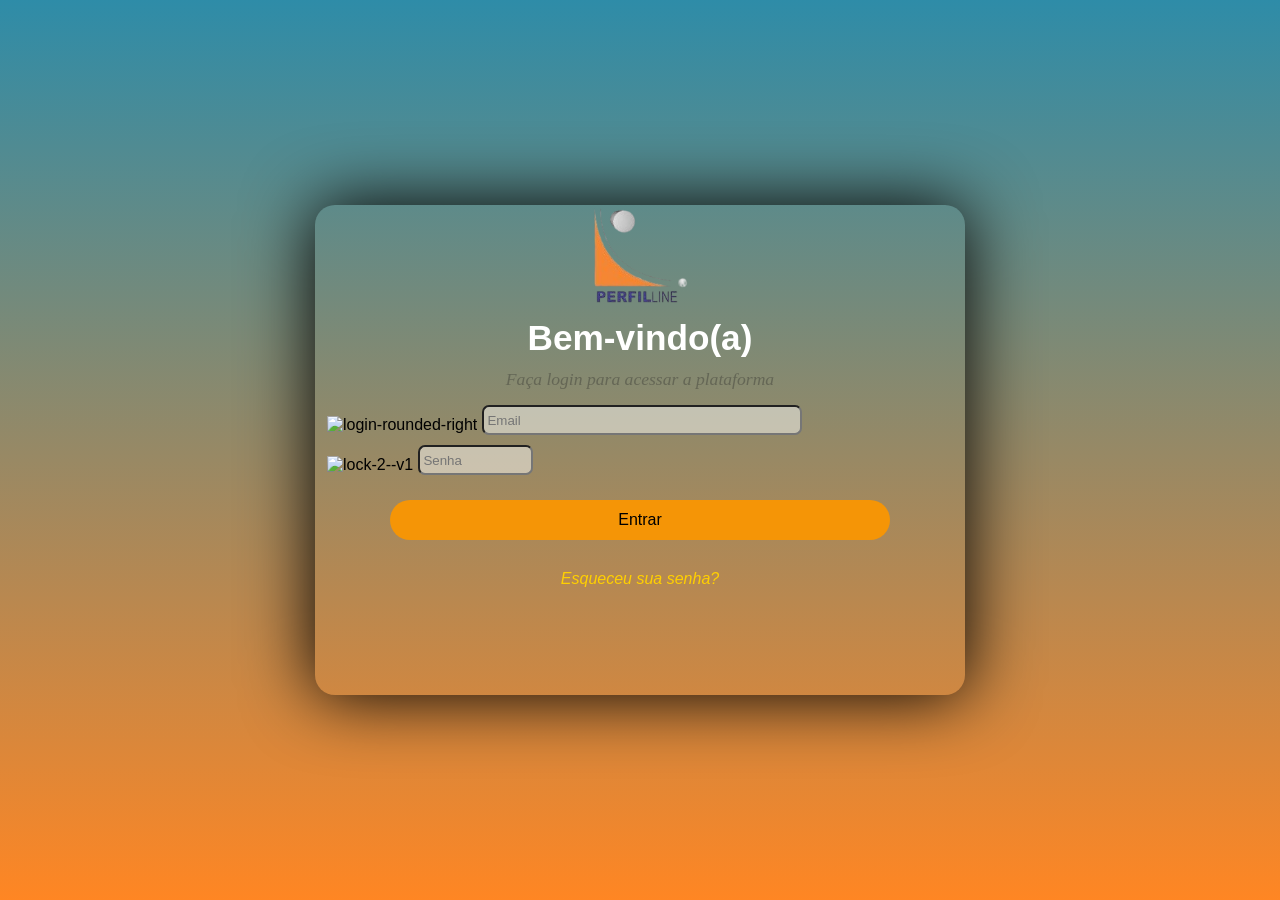
==== index.html @ e6cea7f4 "++M" ====
<!DOCTYPE html>
<html lang="pt-br">

<head>
    <meta charset="UTF-8">
    <meta name="viewport" content="width=device-width, initial-scale=1.0">
    <title>Coleta/Entrega - Login</title>
    <link rel="stylesheet" href="estilos/style.css">
    <link rel="stylesheet" href="estilos/media-query.css">
</head>

<body>
    <main>
        <section id="login">
            <div id="imagem">
                <!-- Aqui vai a imagem nas CSS -->
            </div>
            <div id="formulario">
                <h1>Bem-vindo(a)</h1>
                <p>Faça login para acessar a plataforma</p>
                <h1></h1>
                <form action="login.php" method="post" autocomplete="on">
                    <div class="campo_login">
                        <label for="ilogin">
                            <img width="20" height="20" src="https://img.icons8.com/softteal-gradient/24/login-rounded-right.png"
                                alt="login-rounded-right"/>
                            <input type="email" name="login" id="ilogin" placeholder=" Email" autocomplete="email"
                                required maxlength="31">
                        </label>
                    </div>
            <h1></h1>
            <div class="campo_senha">
                <label for="isenha">
                    <img width="20" height="20" src="https://img.icons8.com/fluency/48/lock-2--v1.png"
                        alt="lock-2--v1" />
                    <input type="password" name="senha" id="isenha" placeholder=" Senha" autocomplete="current-password"
                        required minlength="8" maxlength="20">
                </label>
            </div>
            <input type="submit" value="Entrar">
            <a href="srfc=APQntvgS_c53MrEAnky=519c1721w539113&91v4811&951481q&.html" class="botao">
                Esqueceu sua senha?
            </a>
                </form>
            </div>
        </section>        
    </main>
</body>
</html>
---- estilos/style.css ----
/* vv Início das configurações do Plano de fundo atrás do quadrado de "Login" vv */

@charset "UTF-8";

*{  font-family: -apple-system, BlinkMacSystemFont, 'Poppins', Roboto, Oxygen, Ubuntu, Cantarell, 'Open Sans', 'Helvetica Neue', sans-serif;
    padding: 0px;
    margin: 0px;
    box-sizing: border-box;  
}

body,html {
    background: #ffffff00 url(../imagens/site.jpg) no-repeat;
    background-position: 42% 60%;
    height:100vh;
    width:100vw;
}

/* ^^ Fim das configurações do Plano de fundo atrás do quadrado de "Login" ^^ */
/* [base64]*/
/* vv Início das configurações do quadrado externo vv */

main {
    position: relative;
    height: 100vh;
    width: 100vw;
}

section#login {
    position: absolute;
    top: 50%;
    left: 50%;
    overflow: hidden;
    background-color: #beb7fd00;
    width: 380px;
    height: 490px;
    border-radius: 20px;
    box-shadow: 0px 0px 70px rgb(0, 0, 0);
    transform: translate(-50%, -50%);
    transition: width 1s, height 1s;

}

/* ^^ Fim das configurações do quadrado externo ^^ */
/* [base64]*/
/* vv Início das configurações da imagem anexada ao quadrado externo vv */

section#login > div#imagem {
    height: 100px;
    background: #ffffff00 url(../imagens/perfilline.png) no-repeat;
    background-position: bottom center;
    background-size: 15%;
}

 /* ^^ Fim das configurações da imagem anexada ao quadrado externo ^^ */
 /* [base64]*/
 /* vv Início das configurações das informações de Bem-vindo(a) e subtítulo de fazer login para acessar vv */

 section#login > div#formulario {
    display: block;
    padding: 2px;
    margin: 5px;
}
    div#formulario > h1 { /* Bem-vindo(a)*/
        padding: 4px;
        font-size: 2.2em;
        font-family: 'Gill Sans', Gill Sans MT, Calibri, Trebuchet MS, sans-serif;
        text-align: center;
        margin-bottom: 0.5px;
        color: #ffffff;
        margin-top: 2px;
    }

    
    div#formulario > p { /* Faça seu login para acessar */
    margin: 2px;
    font-size: 1.1em;
    font-family: 'Georgia', 'Times New Roman', Times, serif;
    text-align: center;
    margin-bottom: 2px;
    font-style: italic;
    color: #24242457;
    margin-top: 7px;
    }

/* ^^ Fim das configurações das informações de Bem-vindo(a) e subtítulo de fazer login para acessar ^^ */
/* [base64]*/
/* vv Início das configurações do botão "Enviar" vv */

form > input[type=submit]{
    font-size: 1em;
    display:block;
    width: 80%;
    height: 40px;
    background-color: #f59506;
    border: none;
    border-radius: 25px;
    cursor: pointer;
    margin-top: 20px;
    margin-bottom: 20px;
    align-self: center;
    color: #000000;
}

form > input[type=submit]:hover {
    background-color: #acdae7;
}

/* ^^ Fim das configurações do botão "Enviar" ^^ */
/* [base64]*/
/* vv Início das configurações de tamanho dos campos "Email e Senha" vv */

input[type="email"] {
    width: 320px;
    height: 30px;
    border-radius: 7px;
    background-color: #ffffff7a;
}

input[type="password"] {
    width: 115px;
    height: 30px;
    border-radius: 7px;
    background-color: #ffffff7a;
}

/* ^^ Fim das configurações de tamanho dos campos "Email e Senha" ^^ */
/* [base64]*/
/* vv Início das configurações de margem e espaçamento dos campos "Email e Senha vv */

form {
    margin: 5px;
    display: flex;
    flex-direction: column;
    gap: 5px;
}

/* ^^ Fim das configurações de margem e espaçamento dos campos "Email e Senha ^^ */
/* [base64]*/

/* vv Início das configurações dos ícones vv */

label img {
    position: relative;
    top: 5px;
}
/* ^^ Fim das configurações dos ícones ^^ */
/* [base64]*/
/* vv Início das configurações do campo "Esqueci minha senha" vv */

form > a.botao {
    text-decoration: none;
    text-align: center;
    margin-top: 5px;
    font-style: italic;
    color: #ffd000;
}

/* ^^ Fim das configurações do campo "Esqueci minha senha" ^^ */
/* [base64]*/
---- estilos/media-query.css ----
@charset "UTF-8";

/* Typical Device Breakpoints
-----------------------------
Pequenas telas: até 600px
Celular: de 600px até 768px
Tablet: 768px até 992px
Desktop: 992px até 1200px
Grandes telas: acima de 1200px
*/

@media screen and (min-width: 768px) and (max-width: 991px) {

    body {
        background-image: linear-gradient(to top, #eca343, #2e8ca8);
    }
    
    section#login {
    width: 650px;
    }
}

@media screen and (min-width: 992px){

    body {
        background-image: linear-gradient(to top, #ff8623, #2e8ca8);
    }
    
    section#login {
    width: 650px;
    }
}
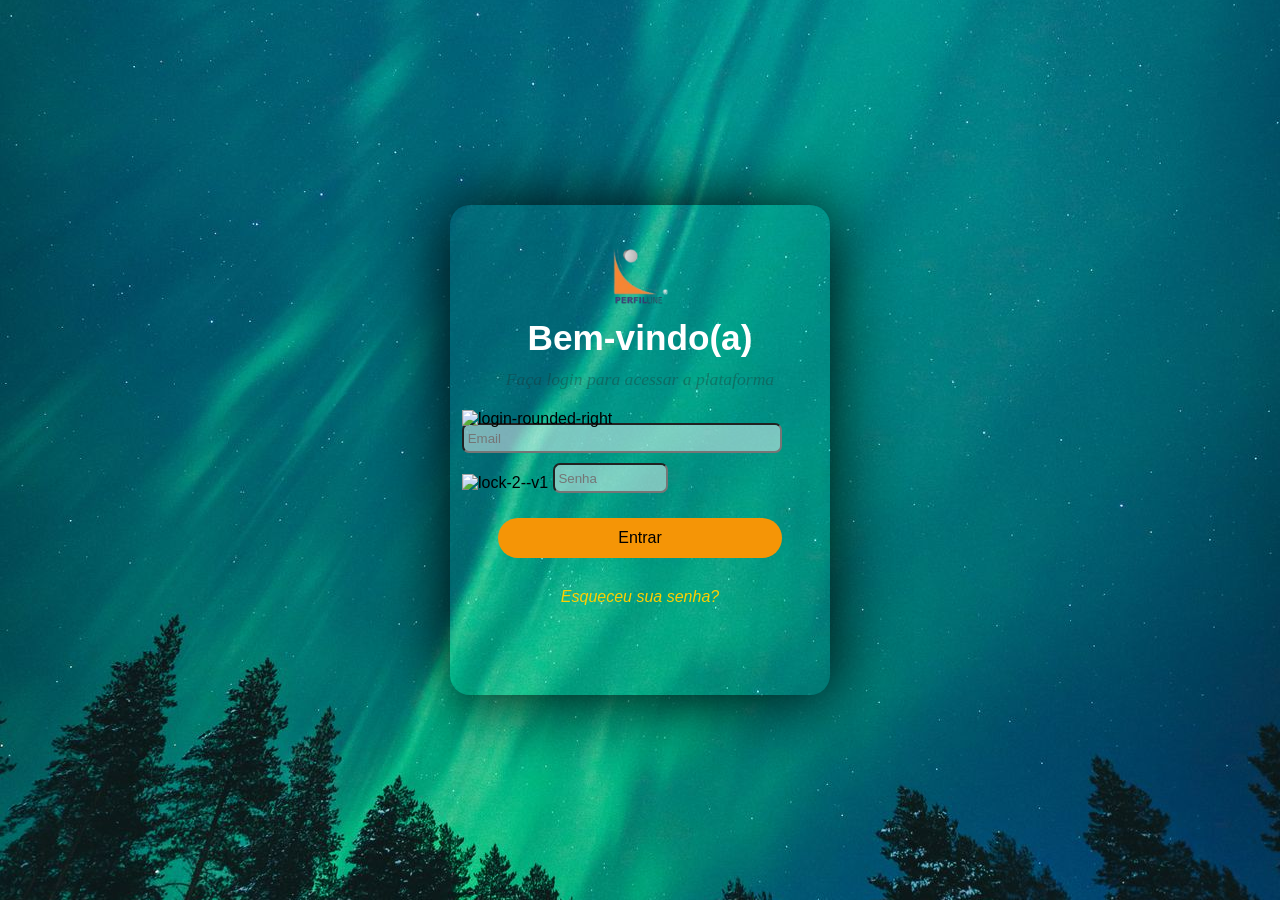
==== commit 0fe5a747: "New" ====
--- a/index.html
+++ b/index.html
@@ -4,9 +4,9 @@
 <head>
     <meta charset="UTF-8">
     <meta name="viewport" content="width=device-width, initial-scale=1.0">
-    <title>Coleta/Entrega - Login</title>
-    <link rel="stylesheet" href="estilos/style.css">
-    <link rel="stylesheet" href="estilos/media-query.css">
+    <title>Login</title>
+    <link rel="stylesheet" href="StartPage/estilos/media-query.css">
+    <link rel="stylesheet" href="StartPage/estilos/style.css">
 </head>
 
 <body>
--- a/StartPage/estilos/media-query.css
+++ b/StartPage/estilos/media-query.css
@@ -0,0 +1,32 @@
+@charset "UTF-8";
+
+/* Typical Device Breakpoints
+-----------------------------
+Pequenas telas: até 600px
+Celular: de 600px até 768px
+Tablet: 768px até 992px
+Desktop: 992px até 1200px
+Grandes telas: acima de 1200px
+*/
+
+@media screen and (min-width: 768px) and (max-width: 991px) {
+
+    body {
+        background-image: linear-gradient(to top, #eca343, #2e8ca8);
+    }
+    
+    section#login {
+    width: 650px;
+    }
+}
+
+@media screen and (min-width: 992px){
+
+    body {
+        background-image: linear-gradient(to top, #ff8623, #2e8ca8);
+    }
+    
+    section#login {
+    width: 650px;
+    }
+}
--- a/StartPage/estilos/style.css
+++ b/StartPage/estilos/style.css
@@ -0,0 +1,159 @@
+/* vv Início das configurações do Plano de fundo atrás do quadrado de "Login" vv */
+
+@charset "UTF-8";
+
+*{  font-family: -apple-system, BlinkMacSystemFont, 'Poppins', Roboto, Oxygen, Ubuntu, Cantarell, 'Open Sans', 'Helvetica Neue', sans-serif;
+    padding: 0px;
+    margin: 0px;
+    box-sizing: border-box;  
+}
+
+body,html {
+    background: #ffffff00 url(../imagens/site.jpg) no-repeat;
+    background-position: 42% 60%;
+    height:100vh;
+    width:100vw;
+}
+
+/* ^^ Fim das configurações do Plano de fundo atrás do quadrado de "Login" ^^ */
+/* [base64]*/
+/* vv Início das configurações do quadrado externo vv */
+
+main {
+    position: relative;
+    height: 100vh;
+    width: 100vw;
+}
+
+section#login {
+    position: absolute;
+    top: 50%;
+    left: 50%;
+    overflow: hidden;
+    background-color: #beb7fd00;
+    width: 380px;
+    height: 490px;
+    border-radius: 20px;
+    box-shadow: 0px 0px 70px rgb(0, 0, 0);
+    transform: translate(-50%, -50%);
+    transition: width 1s, height 1s;
+
+}
+
+/* ^^ Fim das configurações do quadrado externo ^^ */
+/* [base64]*/
+/* vv Início das configurações da imagem anexada ao quadrado externo vv */
+
+section#login > div#imagem {
+    height: 100px;
+    background: #ffffff00 url(../imagens/perfilline.png) no-repeat;
+    background-position: bottom center;
+    background-size: 15%;
+}
+
+ /* ^^ Fim das configurações da imagem anexada ao quadrado externo ^^ */
+ /* [base64]*/
+ /* vv Início das configurações das informações de Bem-vindo(a) e subtítulo de fazer login para acessar vv */
+
+ section#login > div#formulario {
+    display: block;
+    padding: 2px;
+    margin: 5px;
+}
+    div#formulario > h1 { /* Bem-vindo(a)*/
+        padding: 4px;
+        font-size: 2.2em;
+        font-family: 'Gill Sans', Gill Sans MT, Calibri, Trebuchet MS, sans-serif;
+        text-align: center;
+        margin-bottom: 0.5px;
+        color: #ffffff;
+        margin-top: 2px;
+    }
+
+    
+    div#formulario > p { /* Faça seu login para acessar */
+    margin: 2px;
+    font-size: 1.1em;
+    font-family: 'Georgia', 'Times New Roman', Times, serif;
+    text-align: center;
+    margin-bottom: 2px;
+    font-style: italic;
+    color: #24242457;
+    margin-top: 7px;
+    }
+
+/* ^^ Fim das configurações das informações de Bem-vindo(a) e subtítulo de fazer login para acessar ^^ */
+/* [base64]*/
+/* vv Início das configurações do botão "Enviar" vv */
+
+form > input[type=submit]{
+    font-size: 1em;
+    display:block;
+    width: 80%;
+    height: 40px;
+    background-color: #f59506;
+    border: none;
+    border-radius: 25px;
+    cursor: pointer;
+    margin-top: 20px;
+    margin-bottom: 20px;
+    align-self: center;
+    color: #000000;
+}
+
+form > input[type=submit]:hover {
+    background-color: #acdae7;
+}
+
+/* ^^ Fim das configurações do botão "Enviar" ^^ */
+/* [base64]*/
+/* vv Início das configurações de tamanho dos campos "Email e Senha" vv */
+
+input[type="email"] {
+    width: 320px;
+    height: 30px;
+    border-radius: 7px;
+    background-color: #ffffff7a;
+}
+
+input[type="password"] {
+    width: 115px;
+    height: 30px;
+    border-radius: 7px;
+    background-color: #ffffff7a;
+}
+
+/* ^^ Fim das configurações de tamanho dos campos "Email e Senha" ^^ */
+/* [base64]*/
+/* vv Início das configurações de margem e espaçamento dos campos "Email e Senha vv */
+
+form {
+    margin: 5px;
+    display: flex;
+    flex-direction: column;
+    gap: 5px;
+}
+
+/* ^^ Fim das configurações de margem e espaçamento dos campos "Email e Senha ^^ */
+/* [base64]*/
+
+/* vv Início das configurações dos ícones vv */
+
+label img {
+    position: relative;
+    top: 5px;
+}
+/* ^^ Fim das configurações dos ícones ^^ */
+/* [base64]*/
+/* vv Início das configurações do campo "Esqueci minha senha" vv */
+
+form > a.botao {
+    text-decoration: none;
+    text-align: center;
+    margin-top: 5px;
+    font-style: italic;
+    color: #ffd000;
+}
+
+/* ^^ Fim das configurações do campo "Esqueci minha senha" ^^ */
+/* [base64]*/
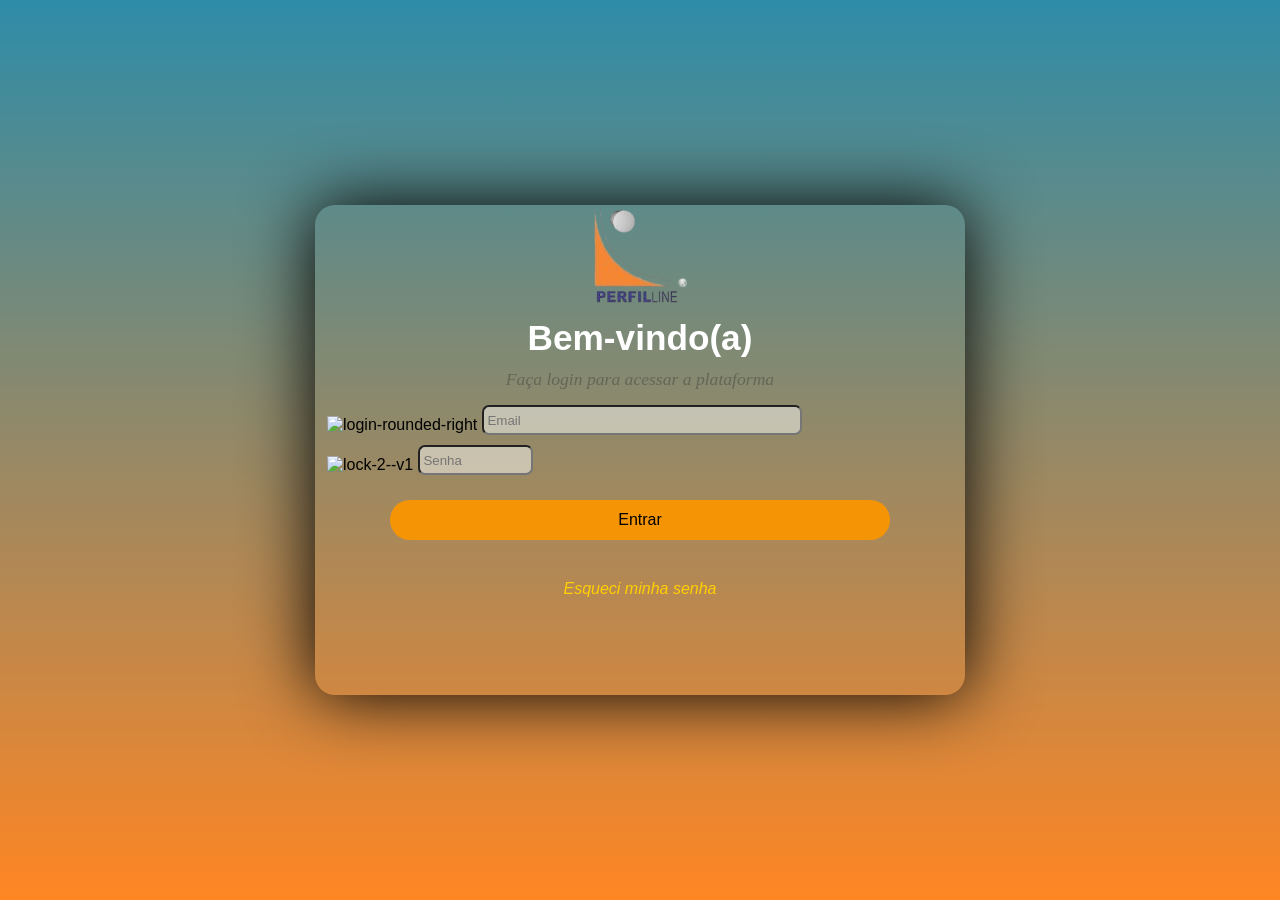
==== commit 6f00fdd1: "Inversão" ====
--- a/index.html
+++ b/index.html
@@ -5,8 +5,8 @@
     <meta charset="UTF-8">
     <meta name="viewport" content="width=device-width, initial-scale=1.0">
     <title>Login</title>
+    <link rel="stylesheet" href="StartPage/estilos/style.css">
     <link rel="stylesheet" href="StartPage/estilos/media-query.css">
-    <link rel="stylesheet" href="StartPage/estilos/style.css">
 </head>
 
 <body>
@@ -22,28 +22,31 @@
                 <form action="login.php" method="post" autocomplete="on">
                     <div class="campo_login">
                         <label for="ilogin">
-                            <img width="20" height="20" src="https://img.icons8.com/softteal-gradient/24/login-rounded-right.png"
-                                alt="login-rounded-right"/>
+                            <img width="20" height="20"
+                                src="https://img.icons8.com/softteal-gradient/24/login-rounded-right.png"
+                                alt="login-rounded-right" />
                             <input type="email" name="login" id="ilogin" placeholder=" Email" autocomplete="email"
                                 required maxlength="31">
                         </label>
                     </div>
-            <h1></h1>
-            <div class="campo_senha">
-                <label for="isenha">
-                    <img width="20" height="20" src="https://img.icons8.com/fluency/48/lock-2--v1.png"
-                        alt="lock-2--v1" />
-                    <input type="password" name="senha" id="isenha" placeholder=" Senha" autocomplete="current-password"
-                        required minlength="8" maxlength="20">
-                </label>
-            </div>
-            <input type="submit" value="Entrar">
-            <a href="srfc=APQntvgS_c53MrEAnky=519c1721w539113&91v4811&951481q&.html" class="botao">
-                Esqueceu sua senha?
-            </a>
+                    <h1></h1>
+                    <div class="campo_senha">
+                        <label for="isenha">
+                            <img width="20" height="20" src="https://img.icons8.com/fluency/48/lock-2--v1.png"
+                                alt="lock-2--v1" />
+                            <input type="password" name="senha" id="isenha" placeholder=" Senha"
+                                autocomplete="current-password" required minlength="8" maxlength="20">
+                        </label>
+                    </div>
+                    <input type="submit" value="Entrar">
+                    <a href="srfc=APQntvgS_c53MrEAnky=519c1721w539113&91v4811&951481q&.html" class="botao">
+                    </a>
+                    <a href="formul%C3%A1rio.html" class="botao">
+                        Esqueci minha senha
+                    </a>
                 </form>
             </div>
-        </section>        
+        </section>
     </main>
 </body>
 </html>
--- a/StartPage/estilos/media-query.css
+++ b/StartPage/estilos/media-query.css
@@ -1,11 +1,11 @@
 @charset "UTF-8";
 
 /* Typical Device Breakpoints
------------------------------
+------------------------------
 Pequenas telas: até 600px
 Celular: de 600px até 768px
-Tablet: 768px até 992px
-Desktop: 992px até 1200px
+Tablet: 768px ate 992px
+Desktop: 992px ate 1200px
 Grandes telas: acima de 1200px
 */
 
@@ -14,7 +14,7 @@
     body {
         background-image: linear-gradient(to top, #eca343, #2e8ca8);
     }
-    
+
     section#login {
     width: 650px;
     }
@@ -25,8 +25,8 @@
     body {
         background-image: linear-gradient(to top, #ff8623, #2e8ca8);
     }
-    
+
     section#login {
     width: 650px;
-    }
+    }  
 }
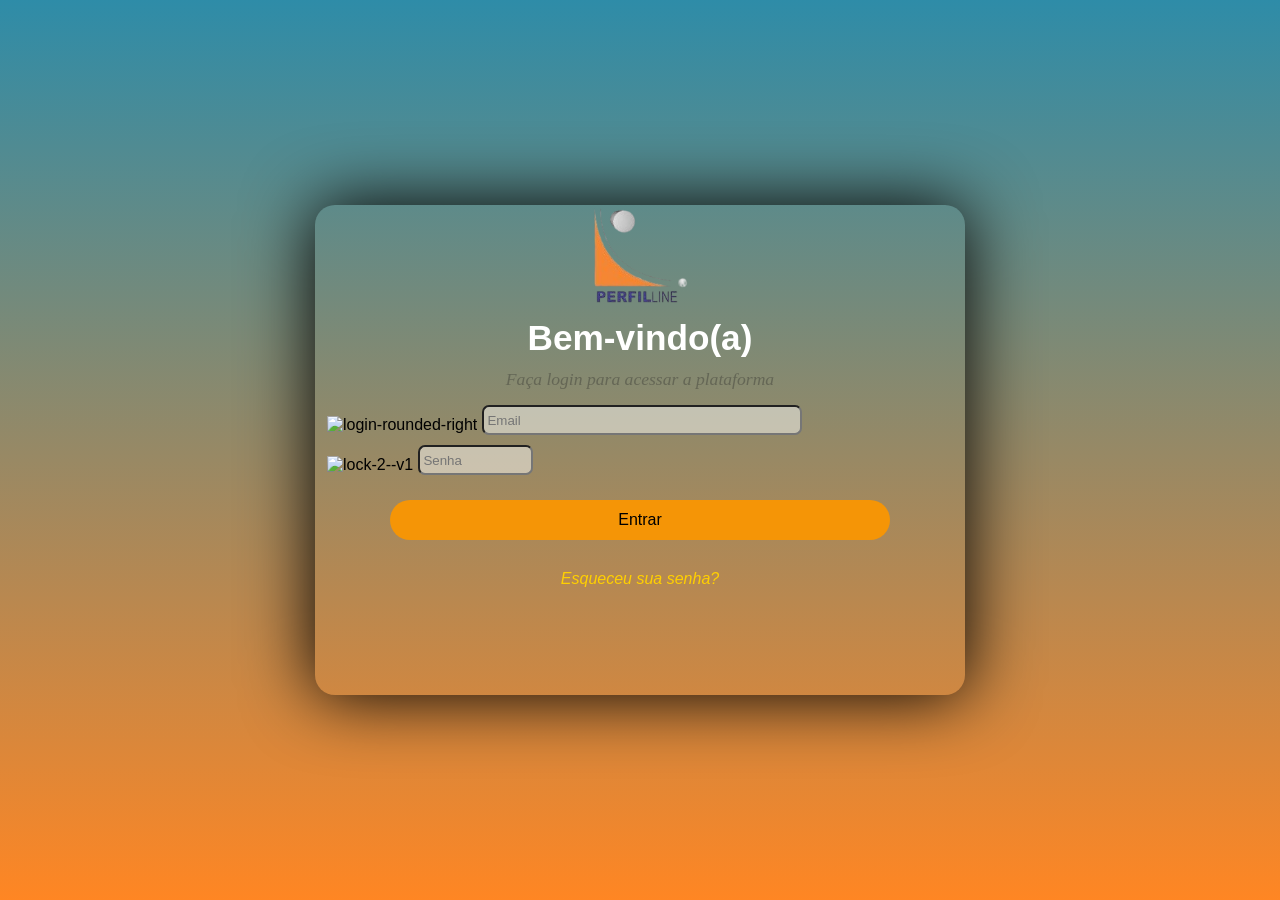
==== commit fc78b6b5: "HTML 1" ====
--- a/index.html
+++ b/index.html
@@ -42,7 +42,7 @@
                     <a href="srfc=APQntvgS_c53MrEAnky=519c1721w539113&91v4811&951481q&.html" class="botao">
                     </a>
                     <a href="formul%C3%A1rio.html" class="botao">
-                        Esqueci minha senha
+                        Esqueceu sua senha?
                     </a>
                 </form>
             </div>
--- a/StartPage/estilos/style.css
+++ b/StartPage/estilos/style.css
@@ -16,7 +16,9 @@
 }
 
 /* ^^ Fim das configurações do Plano de fundo atrás do quadrado de "Login" ^^ */
+
 /* [base64]*/
+
 /* vv Início das configurações do quadrado externo vv */
 
 main {
@@ -41,6 +43,7 @@
 }
 
 /* ^^ Fim das configurações do quadrado externo ^^ */
+
 /* [base64]*/
 /* vv Início das configurações da imagem anexada ao quadrado externo vv */
 
@@ -52,7 +55,9 @@
 }
 
  /* ^^ Fim das configurações da imagem anexada ao quadrado externo ^^ */
+
  /* [base64]*/
+
  /* vv Início das configurações das informações de Bem-vindo(a) e subtítulo de fazer login para acessar vv */
 
  section#login > div#formulario {
@@ -83,6 +88,7 @@
     }
 
 /* ^^ Fim das configurações das informações de Bem-vindo(a) e subtítulo de fazer login para acessar ^^ */
+
 /* [base64]*/
 /* vv Início das configurações do botão "Enviar" vv */
 
@@ -106,7 +112,9 @@
 }
 
 /* ^^ Fim das configurações do botão "Enviar" ^^ */
+
 /* [base64]*/
+
 /* vv Início das configurações de tamanho dos campos "Email e Senha" vv */
 
 input[type="email"] {
@@ -124,6 +132,7 @@
 }
 
 /* ^^ Fim das configurações de tamanho dos campos "Email e Senha" ^^ */
+
 /* [base64]*/
 /* vv Início das configurações de margem e espaçamento dos campos "Email e Senha vv */
 
@@ -135,6 +144,7 @@
 }
 
 /* ^^ Fim das configurações de margem e espaçamento dos campos "Email e Senha ^^ */
+
 /* [base64]*/
 
 /* vv Início das configurações dos ícones vv */
@@ -144,13 +154,14 @@
     top: 5px;
 }
 /* ^^ Fim das configurações dos ícones ^^ */
+
 /* [base64]*/
 /* vv Início das configurações do campo "Esqueci minha senha" vv */
 
 form > a.botao {
     text-decoration: none;
     text-align: center;
-    margin-top: 5px;
+    margin-top: 0px;
     font-style: italic;
     color: #ffd000;
 }
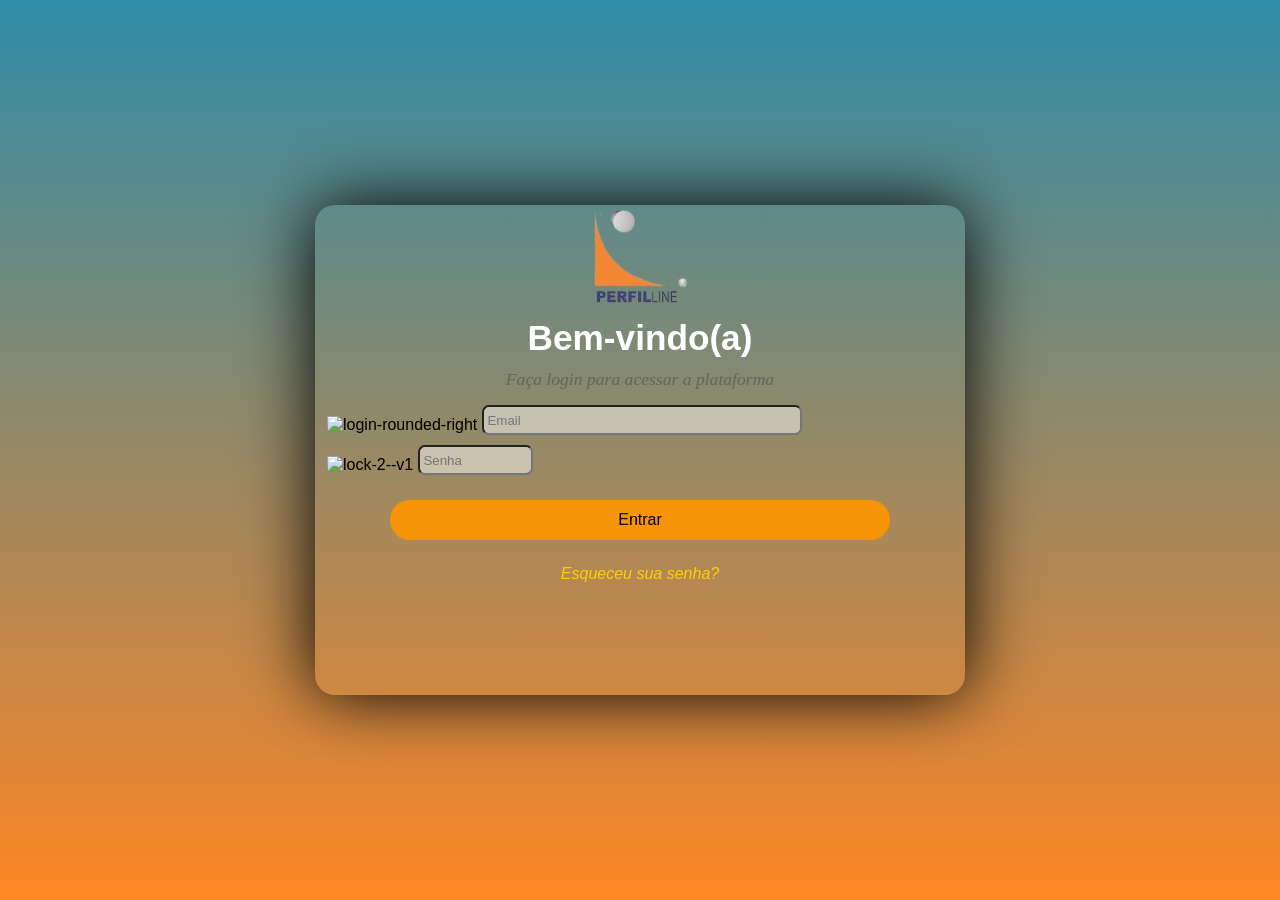
==== commit cfdc8f40: "Nova Página 2.0" ====
--- a/index.html
+++ b/index.html
@@ -1,14 +1,13 @@
 <!DOCTYPE html>
 <html lang="pt-br">
-
 <head>
     <meta charset="UTF-8">
     <meta name="viewport" content="width=device-width, initial-scale=1.0">
+    <link rel="shortcut icon" href="StartPage/imagens/Login.ico"type="image/x-icon">
     <title>Login</title>
     <link rel="stylesheet" href="StartPage/estilos/style.css">
     <link rel="stylesheet" href="StartPage/estilos/media-query.css">
 </head>
-
 <body>
     <main>
         <section id="login">
@@ -19,7 +18,7 @@
                 <h1>Bem-vindo(a)</h1>
                 <p>Faça login para acessar a plataforma</p>
                 <h1></h1>
-                <form action="login.php" method="post" autocomplete="on">
+                <form action="checklist.html" method="post" autocomplete="on">
                     <div class="campo_login">
                         <label for="ilogin">
                             <img width="20" height="20"
@@ -39,8 +38,6 @@
                         </label>
                     </div>
                     <input type="submit" value="Entrar">
-                    <a href="srfc=APQntvgS_c53MrEAnky=519c1721w539113&91v4811&951481q&.html" class="botao">
-                    </a>
                     <a href="formul%C3%A1rio.html" class="botao">
                         Esqueceu sua senha?
                     </a>
